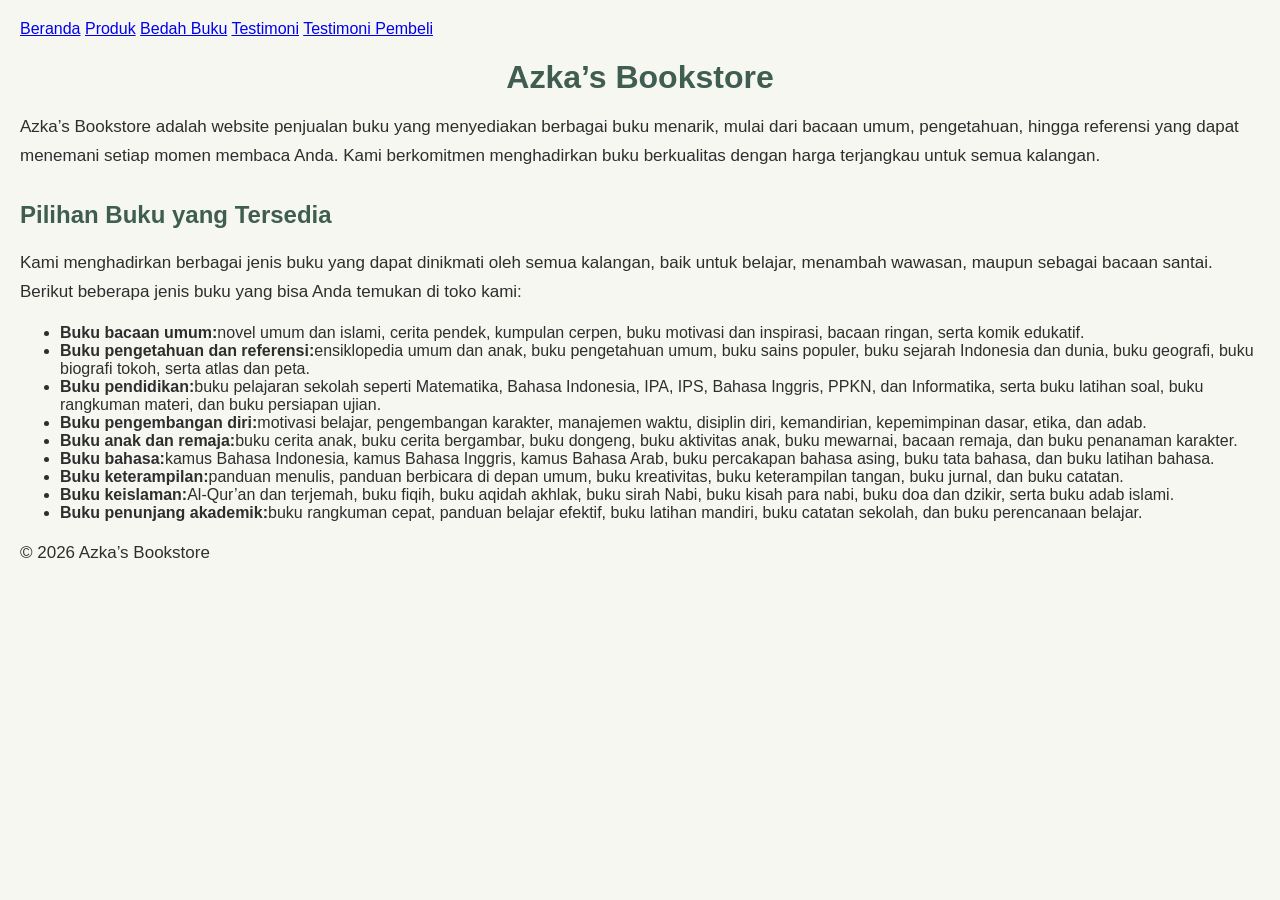
==== index.html @ bd9b1e27 "Add files via upload" ====
<!DOCTYPE html>
<html lang="id">
<head>
<meta charset="UTF-8">
<meta name="viewport" content="width=device-width, initial-scale=1.0">
<title>Profil Usaha Buku</title>
<link rel="stylesheet" href="style.css"/>
</head>
<body>
    <nav> <a href="index.html">Beranda</a>
        <a href="produk.html">Produk</a>
        <a href="bedah-buku.html">Bedah Buku</a>
        <a href="testimoni.html">Testimoni</a>
        <a href="tampil-testimoni.html">Testimoni Pembeli</a>
    </nav>
    <h1>Azka’s Bookstore</h1>
    <p>Azka’s Bookstore adalah website penjualan buku yang menyediakan berbagai buku menarik, mulai dari bacaan umum, pengetahuan, hingga referensi yang dapat menemani setiap momen membaca Anda. Kami berkomitmen menghadirkan buku berkualitas dengan harga terjangkau untuk semua kalangan.</p>
    <h2>Pilihan Buku yang Tersedia</h2>
    <p>Kami menghadirkan berbagai jenis buku yang dapat dinikmati oleh semua kalangan, baik untuk belajar, menambah wawasan, maupun sebagai bacaan santai. Berikut beberapa jenis buku yang bisa Anda temukan di toko kami:</p>
    <ul>
        <li><strong>Buku bacaan umum:</strong>novel umum dan islami, cerita pendek, kumpulan cerpen, buku motivasi dan inspirasi, bacaan ringan, serta komik edukatif.</li>
        <li><strong>Buku pengetahuan dan referensi:</strong>ensiklopedia umum dan anak, buku pengetahuan umum, buku sains populer, buku sejarah Indonesia dan dunia, buku geografi, buku biografi tokoh, serta atlas dan peta.</li>
        <li><strong>Buku pendidikan:</strong>buku pelajaran sekolah seperti Matematika, Bahasa Indonesia, IPA, IPS, Bahasa Inggris, PPKN, dan Informatika, serta buku latihan soal, buku rangkuman materi, dan buku persiapan ujian.</li>
        <li><strong>Buku pengembangan diri:</strong>motivasi belajar, pengembangan karakter, manajemen waktu, disiplin diri, kemandirian, kepemimpinan dasar, etika, dan adab.</li>
        <li><strong>Buku anak dan remaja:</strong>buku cerita anak, buku cerita bergambar, buku dongeng, buku aktivitas anak, buku mewarnai, bacaan remaja, dan buku penanaman karakter.</li>
        <li><strong>Buku bahasa:</strong>kamus Bahasa Indonesia, kamus Bahasa Inggris, kamus Bahasa Arab, buku percakapan bahasa asing, buku tata bahasa, dan buku latihan bahasa.</li>
        <li><strong>Buku keterampilan:</strong>panduan menulis, panduan berbicara di depan umum, buku kreativitas, buku keterampilan tangan, buku jurnal, dan buku catatan.</li>
        <li><strong>Buku keislaman:</strong>Al-Qur’an dan terjemah, buku fiqih, buku aqidah akhlak, buku sirah Nabi, buku kisah para nabi, buku doa dan dzikir, serta buku adab islami.</li>
        <li><strong>Buku penunjang akademik:</strong>buku rangkuman cepat, panduan belajar efektif, buku latihan mandiri, buku catatan sekolah, dan buku perencanaan belajar.</li>
    </ul>
<footer>
    <p>&copy; 2026 Azka’s Bookstore</p>
</footer>
</body>
</html>
---- style.css ----
body {
    background-color: #F7F7F2;
    font-family: Arial, sans-serif;
    color: #2E2E2E;
    margin: 20px;
}
h1 {
    color: #3F5D50;
    text-align: center;
    margin-bottom: 10px;
}
h2 {
color: #3F5D50;
text-align: left;
margin-top: 30px;
}
p {
    font-size: 17px;
    text-align: left;
    line-height: 1.7;
}

.daftar-produk {
    display: grid;
    grid-template-columns: repeat(auto-fit, minmax(250px, 1fr));
    gap: 20px;
    padding: 20px;
}
.produk {
    background-color: #FFFFFF;
    border: 1px solid #ddd;
    padding: 18px;
    border-radius: 12px;
    text-align: center;
    box-shadow: 0 4px 12px rgba(0, 0, 0, 0.08);
}
.produk img {
    width: 150px;
    height: auto;
    border-radius: 5px;
    margin-bottom: 10px;
}
.produk h2 {
    font-size: 20px;
    color: #3F5D50;
}
.produk h3 {
    font-size: 16px;
    color: #3F5D50;
}
.harga {
    font-weight: bold;
    color: #C9A24D;
}
.deskripsi {
    font-size: 14px;
    color: #555;
}

.artikel {
    max-width: 700px;
    margin: auto;
    padding: 20px;
    background-color: #FFFFFF;
    font-family: 'Georgia', serif;
    line-height: 1.9;
    border-radius: 10px;
}
.artikel .penulis {
    font-style: italic;
    color: #666;
    margin-bottom: 20px;
}
.artikel .sampul {
    width: 180px;
    float: right;
    margin: 0 0 20px 20px;
    border: 1px solid #ccc;
    box-shadow: 2px 2px 2px rgba(0,0,0,0.1);
}
.artikel blockquote {
    font-style: italic;
    padding-left: 20px;
    margin: 20px 0;
    border-left: 4px solid #C9A24D;
    color: #444;
    background-color:  #FAF8F2;
}
.btn-kembali {
    display: inline-block;
    margin-top: 30px;
    padding: 10px 16px;
    background-color: #3F5D50;
    color: white;
    text-decoration: none;
    border-radius:  6px;
}
.btn-kembali:hover {
    background-color: #2F4A40;
}
.formulir {
    max-width: 600px;
    margin: auto;
    padding: 20px;
    background-color: #fafafa;
    border-radius: 10px;
    box-shadow:  0 0 10px rgba(0,0,0,0.1);
}
form label {
    display: block;
    margin-top: 10px;
    font-weight: bold;
}
form input, form select, form textarea {
    width: 97%;
    padding: 8px;
    margin-top: 5px;
    margin-bottom: 15px;
    border-radius: 5px;
    border: 1px solid #ccc;
}
form button {
    background-color: #3498db;
    color: white;
    padding: 10px 15px;
    border: none;
    border-radius: 5px;
    cursor: pointer;
}
form button:hover {
    background-color: #2980b9;
}
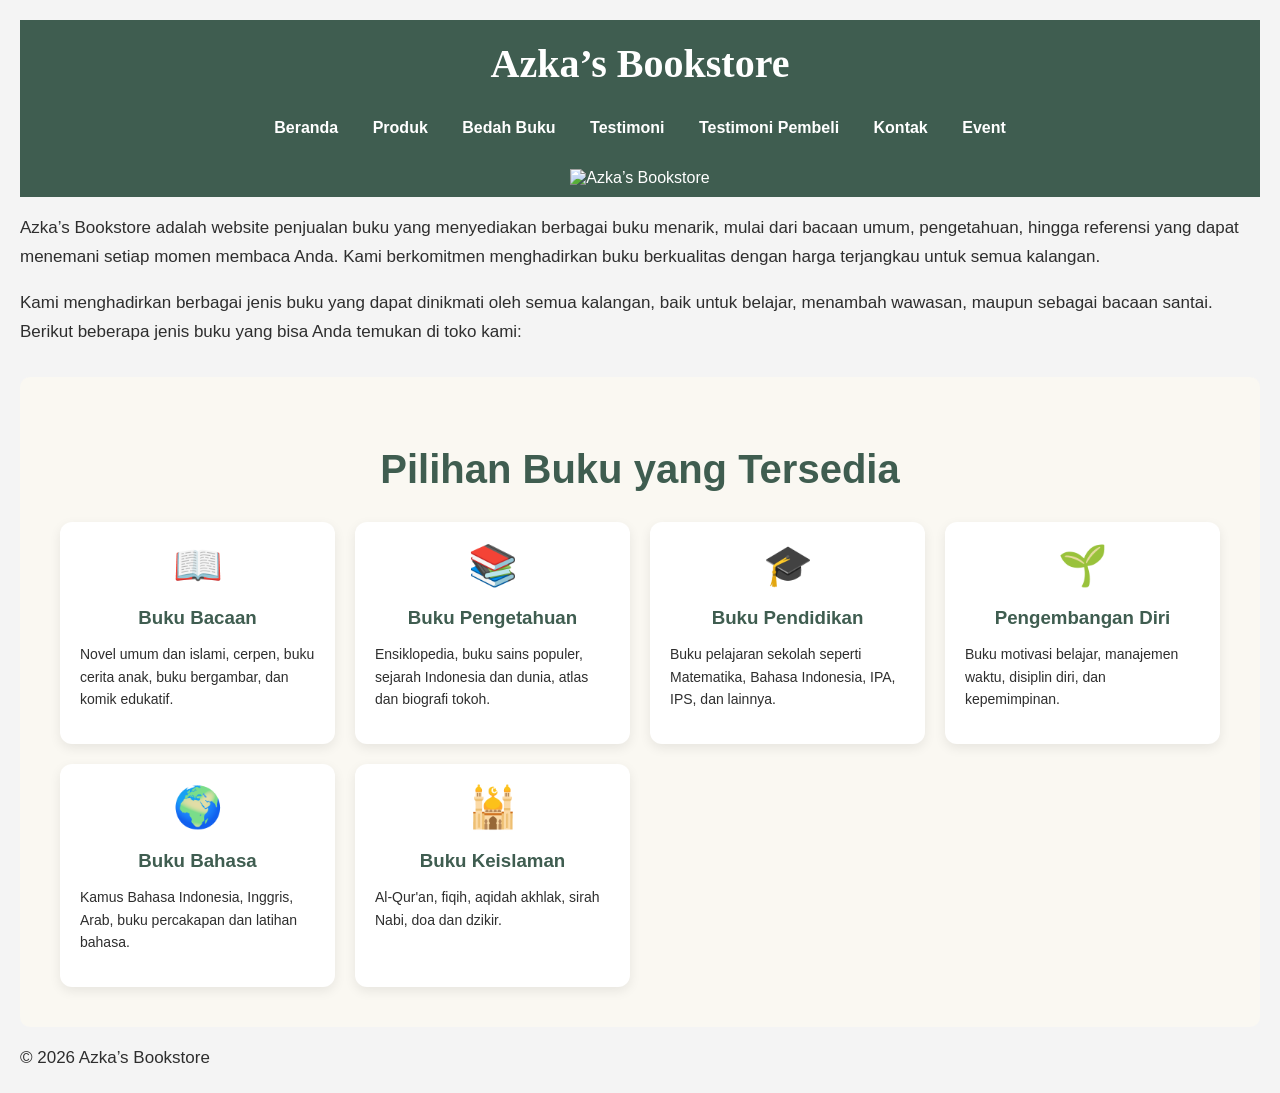
==== commit 8d94a591: "Add files via upload" ====
--- a/index.html
+++ b/index.html
@@ -7,27 +7,69 @@
 <link rel="stylesheet" href="style.css"/>
 </head>
 <body>
+    <header class="judul-web">
+    <h1>Azka’s Bookstore</h1>
+</header>
     <nav> <a href="index.html">Beranda</a>
         <a href="produk.html">Produk</a>
         <a href="bedah-buku.html">Bedah Buku</a>
         <a href="testimoni.html">Testimoni</a>
         <a href="tampil-testimoni.html">Testimoni Pembeli</a>
+        <a href="kontak.html">Kontak</a>
+        <a href="event.html">Event</a>
     </nav>
-    <h1>Azka’s Bookstore</h1>
+     <header><img src="images/Header.png" style="width: 1190px; height: auto;" alt="Azka’s Bookstore" ></header> 
+    <div class="container">
     <p>Azka’s Bookstore adalah website penjualan buku yang menyediakan berbagai buku menarik, mulai dari bacaan umum, pengetahuan, hingga referensi yang dapat menemani setiap momen membaca Anda. Kami berkomitmen menghadirkan buku berkualitas dengan harga terjangkau untuk semua kalangan.</p>
-    <h2>Pilihan Buku yang Tersedia</h2>
     <p>Kami menghadirkan berbagai jenis buku yang dapat dinikmati oleh semua kalangan, baik untuk belajar, menambah wawasan, maupun sebagai bacaan santai. Berikut beberapa jenis buku yang bisa Anda temukan di toko kami:</p>
-    <ul>
-        <li><strong>Buku bacaan umum:</strong>novel umum dan islami, cerita pendek, kumpulan cerpen, buku motivasi dan inspirasi, bacaan ringan, serta komik edukatif.</li>
-        <li><strong>Buku pengetahuan dan referensi:</strong>ensiklopedia umum dan anak, buku pengetahuan umum, buku sains populer, buku sejarah Indonesia dan dunia, buku geografi, buku biografi tokoh, serta atlas dan peta.</li>
-        <li><strong>Buku pendidikan:</strong>buku pelajaran sekolah seperti Matematika, Bahasa Indonesia, IPA, IPS, Bahasa Inggris, PPKN, dan Informatika, serta buku latihan soal, buku rangkuman materi, dan buku persiapan ujian.</li>
-        <li><strong>Buku pengembangan diri:</strong>motivasi belajar, pengembangan karakter, manajemen waktu, disiplin diri, kemandirian, kepemimpinan dasar, etika, dan adab.</li>
-        <li><strong>Buku anak dan remaja:</strong>buku cerita anak, buku cerita bergambar, buku dongeng, buku aktivitas anak, buku mewarnai, bacaan remaja, dan buku penanaman karakter.</li>
-        <li><strong>Buku bahasa:</strong>kamus Bahasa Indonesia, kamus Bahasa Inggris, kamus Bahasa Arab, buku percakapan bahasa asing, buku tata bahasa, dan buku latihan bahasa.</li>
-        <li><strong>Buku keterampilan:</strong>panduan menulis, panduan berbicara di depan umum, buku kreativitas, buku keterampilan tangan, buku jurnal, dan buku catatan.</li>
-        <li><strong>Buku keislaman:</strong>Al-Qur’an dan terjemah, buku fiqih, buku aqidah akhlak, buku sirah Nabi, buku kisah para nabi, buku doa dan dzikir, serta buku adab islami.</li>
-        <li><strong>Buku penunjang akademik:</strong>buku rangkuman cepat, panduan belajar efektif, buku latihan mandiri, buku catatan sekolah, dan buku perencanaan belajar.</li>
-    </ul>
+    </div>
+
+   <section class="kategori-section">
+
+<h2>Pilihan Buku yang Tersedia</h2>
+
+<div class="kategori-buku">
+
+<div class="kategori">
+<div class="ikon">📖</div>
+<h3>Buku Bacaan</h3>
+<p>Novel umum dan islami, cerpen, buku cerita anak, buku bergambar, dan komik edukatif.</p>
+</div>
+
+<div class="kategori">
+<div class="ikon">📚</div>
+<h3>Buku Pengetahuan</h3>
+<p>Ensiklopedia, buku sains populer, sejarah Indonesia dan dunia, atlas dan biografi tokoh.</p>
+</div>
+
+<div class="kategori">
+<div class="ikon">🎓</div>
+<h3>Buku Pendidikan</h3>
+<p>Buku pelajaran sekolah seperti Matematika, Bahasa Indonesia, IPA, IPS, dan lainnya.</p>
+</div>
+
+<div class="kategori">
+<div class="ikon">🌱</div>
+<h3>Pengembangan Diri</h3>
+<p>Buku motivasi belajar, manajemen waktu, disiplin diri, dan kepemimpinan.</p>
+</div>
+
+<div class="kategori">
+<div class="ikon">🌍</div>
+<h3>Buku Bahasa</h3>
+<p>Kamus Bahasa Indonesia, Inggris, Arab, buku percakapan dan latihan bahasa.</p>
+</div>
+
+<div class="kategori">
+<div class="ikon">🕌</div>
+<h3>Buku Keislaman</h3>
+<p>Al-Qur'an, fiqih, aqidah akhlak, sirah Nabi, doa dan dzikir.</p>
+</div>
+
+</div>
+
+</section>
+
 <footer>
     <p>&copy; 2026 Azka’s Bookstore</p>
 </footer>
--- a/style.css
+++ b/style.css
@@ -19,7 +19,19 @@
     text-align: left;
     line-height: 1.7;
 }
-
+header{
+background-color:#3f5d50;
+color:white;
+text-align:center;
+padding:20px;
+padding-bottom:10px;
+}
+.header-img{
+margin-top:10px;
+width: 100%;
+height: 180px;
+object-fit:cover;
+}
 .daftar-produk {
     display: grid;
     grid-template-columns: repeat(auto-fit, minmax(250px, 1fr));
@@ -130,3 +142,294 @@
 form button:hover {
     background-color: #2980b9;
 } 
+.kontak{
+text-align: center;
+margin-top: 10px;
+}
+.kontak h3{
+text-align: center;
+margin-top:10px;
+}
+.kontak p{
+text-align: center;
+margin-top:10px;
+}
+.event h1 {
+    text-align: center;
+}
+.event-container {
+    display: flex;
+    justify-content: center;
+    gap: 20px;
+}
+.event-card {
+    text-align: center;
+    border: 1px solid #ccc;
+    padding: 15px;
+    width: 250px;
+}
+.event-img{
+width:120px;
+margin-bottom:10px;
+}
+nav{
+background-color:#3F5D50;
+padding:12px;
+text-align:center;
+}
+nav a{
+color:white;
+text-decoration:none;
+margin:0 15px;
+font-weight:bold;
+}
+nav a:hover{
+text-decoration:underline;
+}
+.kategori-section{
+background:#FAF8F2;
+padding:40px;
+border-radius:10px;
+margin-top:30px;
+}
+.kategori-section h2{
+text-align:center;
+margin-bottom:30px;
+color:#3F5D50;
+}
+.kategori-buku{
+display:grid;
+grid-template-columns:repeat(auto-fit,minmax(250px,1fr));
+gap:20px;
+}
+.kategori{
+background:white;
+padding:20px;
+border-radius:12px;
+box-shadow:0 4px 12px rgba(0,0,0,0.08);
+text-align:center;
+transition:0.3s;
+}
+.kategori:hover{
+transform:translateY(-6px);
+box-shadow:0 8px 18px rgba(0,0,0,0.15);
+}
+.ikon{
+font-size:40px;
+margin-bottom:10px;
+}
+.kategori h3{
+color:#3F5D50;
+margin-bottom:10px;
+}
+.kategori p{
+font-size:14px;
+line-height:1.6;
+}
+.judul-web{
+background-color:#3F5D50;
+padding:20px;
+text-align:center;
+}
+.judul-web h1{
+color:white;
+font-size:40px;
+margin:0;
+font-family: Georgia, serif;
+}
+h1{
+text-align:center;
+color:#3F5D50;
+margin-bottom:40px;
+}
+.event-container{
+display:flex;
+justify-content:center;
+gap:30px;
+flex-wrap:wrap;
+}
+.event-card{
+background:white;
+width:250px;
+padding:20px;
+border-radius:15px;
+text-align:center;
+box-shadow:0 5px 15px rgba(0,0,0,0.1);
+transition:0.3s;
+}
+.event-card:hover{
+transform:translateY(-8px);
+}
+.event-card h2{
+color:#3F5D50;
+}
+.event-card p{
+color:#555;
+font-size:17px;
+}
+.banner img{
+width:100%;
+height: 180px;
+object-fit:cover;
+}
+.pilihan-buku{
+display:flex;
+justify-content:center;
+gap:20px;
+margin-top:20px;
+}
+.buku{
+background:#f5f5f5;
+padding:15px;
+border-radius:10px;
+width:150px;
+text-align:center;
+box-shadow:0 3px 8px rgba(0,0,0,0.2);
+}
+.buku:hover{
+transform:scale(1.05);
+}
+body {
+    background-color: #f4f4f4; /* Warna background yang lebih lembut */
+    font-family: 'Segoe UI', Tahoma, Geneva, Verdana, sans-serif;
+}
+.contact-container {
+    display: flex;
+    justify-content: center;
+    gap: 20px;
+    margin-top: 50px;
+    flex-wrap: wrap;
+}
+.card {
+    background: white;
+    padding: 30px;
+    border-radius: 12px;
+    box-shadow: 0 4px 10px rgba(0,0,0,0.1);
+    text-align: center;
+    width: 250px;
+}
+.card h3 {
+    color: #3e5c4d;
+    margin-bottom: 15px;
+}
+.event-container {
+    display: flex;
+    justify-content: center;
+    align-items: stretch; 
+    gap: 20px;
+}
+.event-card {
+    background: white;
+    border-radius: 15px;
+    padding: 20px;
+    width: 300px; 
+    display: flex;
+    flex-direction: column;
+    align-items: center;
+    text-align: center;
+    box-shadow: 0 4px 8px rgba(0,0,0,0.1);
+}
+.event-img {
+    width: 100%;       
+    height: 180px;     
+    object-fit: contain; 
+    display: block;
+    margin: 0 auto 15px auto;
+}
+.event-card {
+    display: flex;
+    flex-direction: column;
+    justify-content: space-between; 
+    height: 100%;
+}
+.event-card p {
+    flex-grow: 1; 
+    margin-bottom: 15px;
+}
+.event-btn {
+    background-color: #e0e4d9; 
+    padding: 10px 20px;
+    border-radius: 8px;
+    font-weight: bold;
+    width: 80%; 
+}
+.testimoni-box {
+    border: 1px solid #ddd;  
+    padding: 15px;            
+    margin-bottom: 20px;      
+    border-radius: 8px;       
+    background-color: #f9f9f9; 
+}
+.testimoni-box p {
+    margin: 5px 0;     
+}
+.contact-container {
+    padding: 80px 20px; 
+    text-align: center;
+    display: flex;
+    flex-direction: column; 
+    align-items: center;
+}
+h2 {
+    margin-bottom: 10px; 
+    font-size: 2.5rem;
+}
+.subtitle {
+    margin-bottom: 50px;
+    display: block; 
+    color: #666;
+}
+.contact-grid {
+    display: flex;
+    justify-content: center; 
+    flex-wrap: wrap;
+    gap: 30px; 
+    width: 100%;
+    max-width: 1200px;
+}
+.contact-card {
+    background: #fff;
+    padding: 40px 30px;
+    border-radius: 20px;
+    width: 300px; 
+    min-height: 350px; 
+    display: flex;
+    flex-direction: column;
+    justify-content: space-between; 
+    align-items: center;
+    box-shadow: 0 10px 30px rgba(0,0,0,0.05);
+}
+.contact-card:hover {
+    transform: translateY(-10px);
+    box-shadow: 0 15px 30px rgba(0,0,0,0.1);
+}
+.contact-card i {
+    font-size: 40px;
+    color: #2d4f43;
+    margin-bottom: 15px;
+}
+.contact-card h3 {
+    margin-bottom: 10px;
+    color: #333;
+}
+.contact-card p {
+    color: #777;
+    margin-bottom: 20px;
+}
+.btn {
+    display: inline-block;
+    padding: 10px 20px;
+    background-color: #2d4f43;
+    color: white;
+    text-decoration: none;
+    border-radius: 25px;
+    font-size: 0.9rem;
+    transition: background 0.3s;
+}
+.btn:hover {
+    background-color: #3e6b5b;
+}
+testimoni h1 {
+    margin-top: 20px; 
+    margin-bottom: 30px;
+}
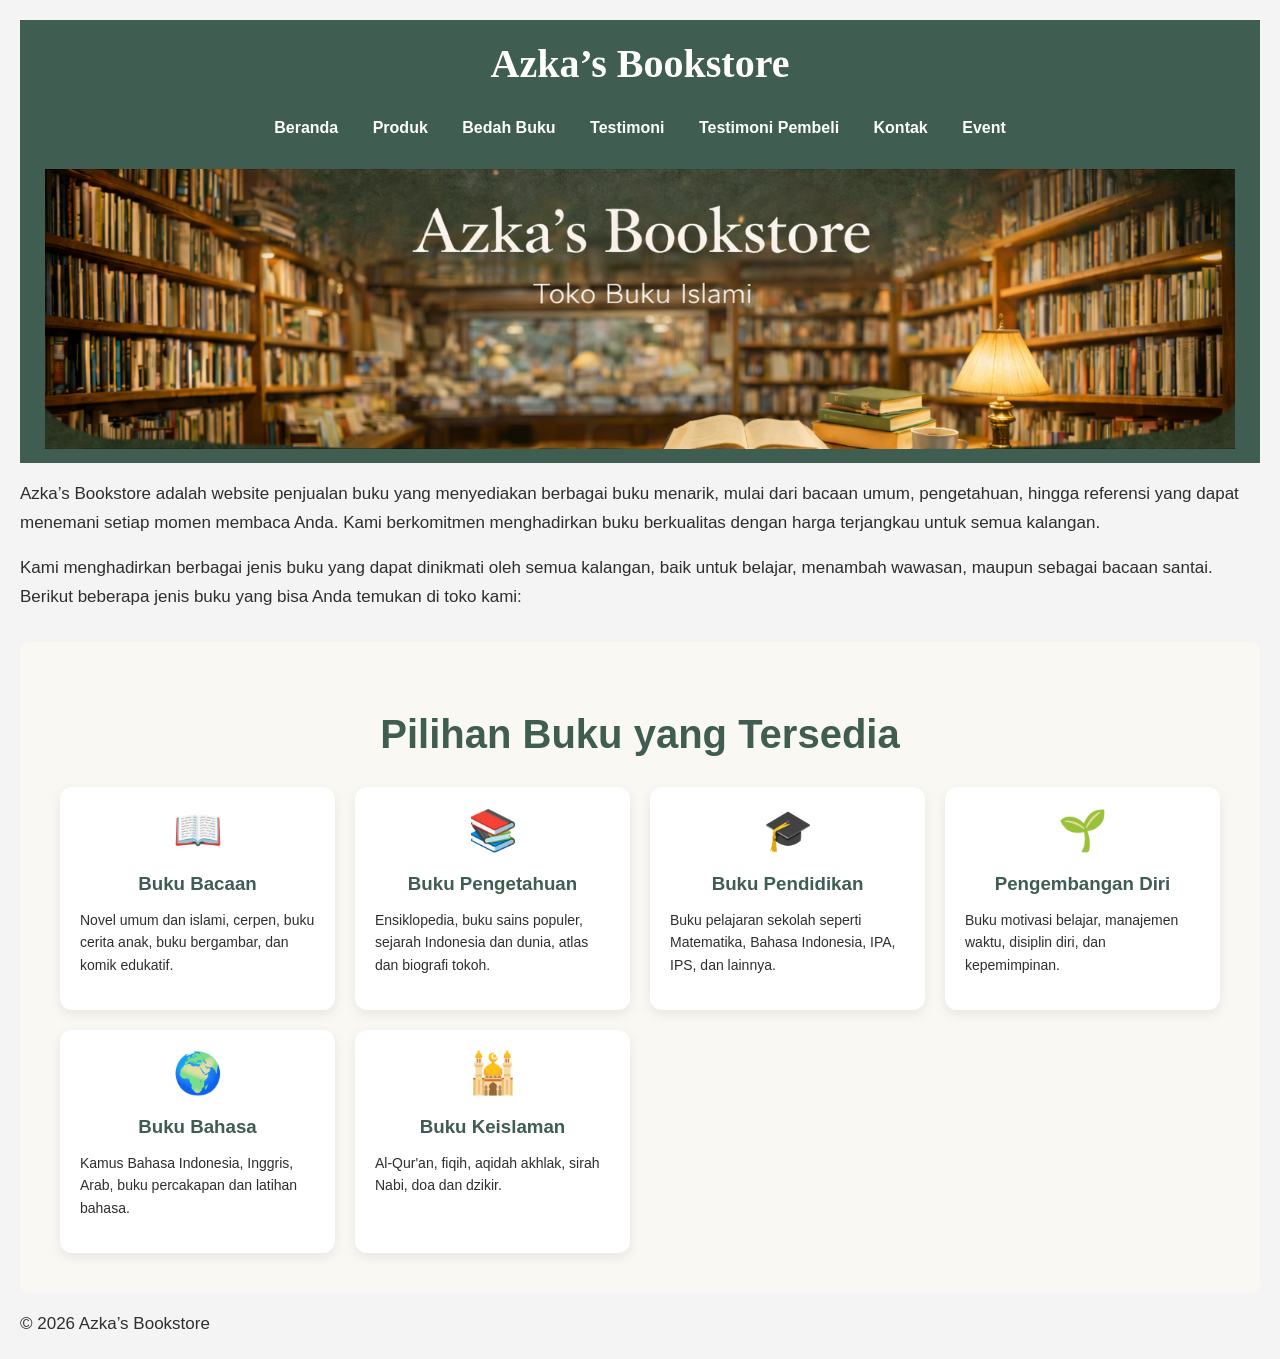
==== commit caaa4d22: "Fix HTML structure and update content" ====
--- a/index.html
+++ b/index.html
@@ -18,7 +18,7 @@
         <a href="kontak.html">Kontak</a>
         <a href="event.html">Event</a>
     </nav>
-     <header><img src="images/Header.png" style="width: 1190px; height: auto;" alt="Azka’s Bookstore" ></header> 
+     <header><img src="Header.png" style="width: 1190px; height: auto;" alt="Azka’s Bookstore" ></header> 
     <div class="container">
     <p>Azka’s Bookstore adalah website penjualan buku yang menyediakan berbagai buku menarik, mulai dari bacaan umum, pengetahuan, hingga referensi yang dapat menemani setiap momen membaca Anda. Kami berkomitmen menghadirkan buku berkualitas dengan harga terjangkau untuk semua kalangan.</p>
     <p>Kami menghadirkan berbagai jenis buku yang dapat dinikmati oleh semua kalangan, baik untuk belajar, menambah wawasan, maupun sebagai bacaan santai. Berikut beberapa jenis buku yang bisa Anda temukan di toko kami:</p>
@@ -74,4 +74,5 @@
     <p>&copy; 2026 Azka’s Bookstore</p>
 </footer>
 </body>
-</html>+
+</html>
